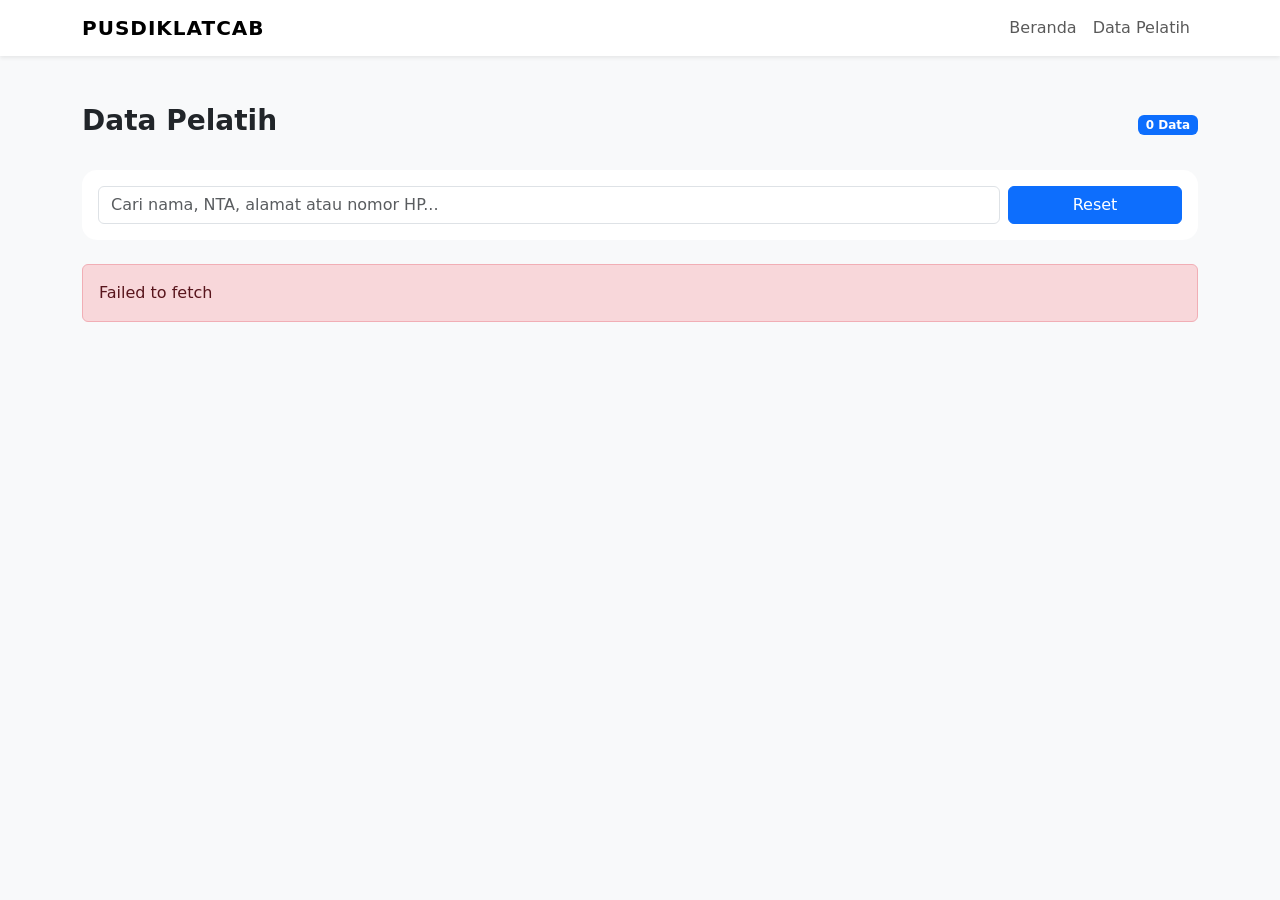
==== data-pelatih.html @ a59b16c0 "first commit" ====
<!DOCTYPE html>
<html lang="id">

<head>

    <meta charset="UTF-8">

    <meta name="viewport" content="width=device-width, initial-scale=1">

    <title>Data Pelatih</title>

    <link href="https://cdn.jsdelivr.net/npm/bootstrap@5.3.3/dist/css/bootstrap.min.css" rel="stylesheet">

    <link rel="stylesheet" href="assets/css/style.css">

</head>

<body>

    <div id="navbar"></div>


    <main class="container-fluid py-5">

        <div class="container">

            <div class="d-flex justify-content-between align-items-center mb-4">

                <h3 class="fw-bold">

                    Data Pelatih

                </h3>

                <span class="badge text-bg-primary" id="totalData">

                    0 Data

                </span>

            </div>


            <div class="card p-3 mb-4">

                <div class="row g-2">

                    <div class="col-md-10">

                        <input type="text" id="search" class="form-control"
                            placeholder="Cari nama, NTA, alamat atau nomor HP...">

                    </div>

                    <div class="col-md-2">

                        <button class="btn btn-primary w-100" onclick="resetSearch()">

                            Reset

                        </button>

                    </div>

                </div>

            </div>


            <div id="loading" class="loading">

                <div class="spinner-border text-primary">

                </div>

                <p class="mt-3">

                    Mengambil data...

                </p>

            </div>


            <div id="error" class="alert alert-danger d-none">

            </div>


            <div id="tableContainer" class="card d-none">

                <div class="table-responsive">

                    <table class="table table-hover table-bordered mb-0">

                        <thead class="table-light">

                            <tr class="text-center">

                                <th>No</th>

                                <th>Foto</th>

                                <th>Nama</th>


                                <th>NTA</th>


                                <th>Aksi</th>
                            </tr>

                        </thead>

                        <tbody id="dataTable">

                        </tbody>

                    </table>

                </div>

            </div>


            <nav class="mt-4">

                <ul class="pagination justify-content-center" id="pagination">

                </ul>

            </nav>

        </div>

    </main>


    <script src="assets/js/config.js"></script>

    <script src="assets/js/api.js"></script>

    <script src="assets/js/navbar.js"></script>

    <script src="assets/js/data-pelatih.js"></script>


    <script src="https://cdn.jsdelivr.net/npm/bootstrap@5.3.3/dist/js/bootstrap.bundle.min.js">

    </script>

</body>

</html>
---- assets/css/style.css ----
body {
  background-color: #f8f9fa;
}

.navbar-brand {
  letter-spacing: 1px;
}

.hero {
  padding: 100px 0;
}

.card {
  border: none;
  border-radius: 15px;
}

.table {
  vertical-align: middle;
}

.loading {
  padding: 50px;
  text-align: center;
}

.stat-card {
  border-radius: 15px;
  padding: 25px;
  background: white;
  box-shadow: 0 5px 20px rgba(0, 0, 0, 0.05);
}
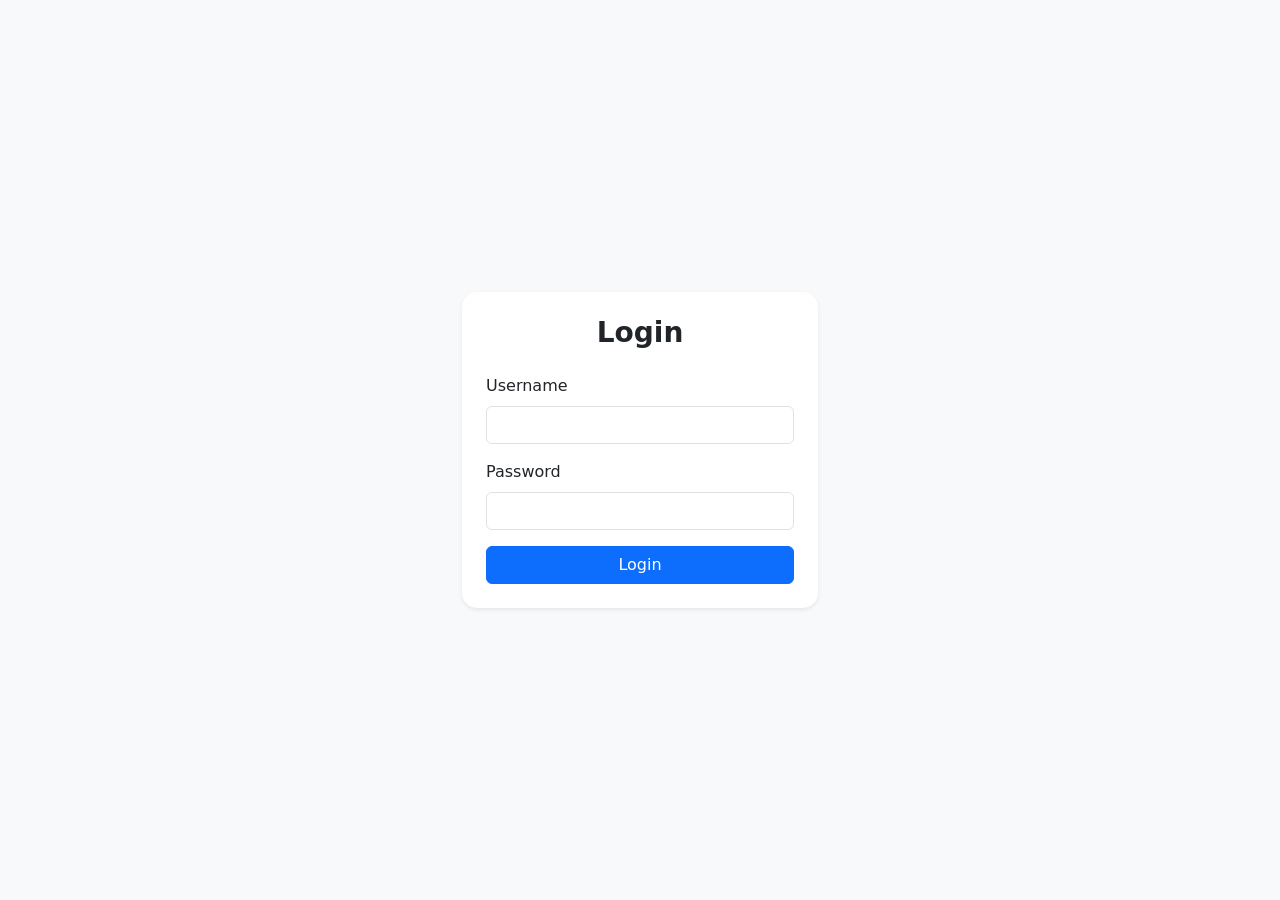
==== commit 21a9e0b6: "update login" ====
--- a/data-pelatih.html
+++ b/data-pelatih.html
@@ -7,78 +7,98 @@
 
     <meta name="viewport" content="width=device-width, initial-scale=1">
 
-    <title>Data Pelatih</title>
+    <title>Data Pembina</title>
+
 
     <link href="https://cdn.jsdelivr.net/npm/bootstrap@5.3.3/dist/css/bootstrap.min.css" rel="stylesheet">
 
+
     <link rel="stylesheet" href="assets/css/style.css">
 
 </head>
 
+
 <body>
 
+
     <div id="navbar"></div>
 
 
     <main class="container-fluid py-5">
 
+
         <div class="container">
 
+
             <div class="d-flex justify-content-between align-items-center mb-4">
 
+
                 <h3 class="fw-bold">
 
-                    Data Pelatih
+                    Data Pembina
 
                 </h3>
 
+
                 <span class="badge text-bg-primary" id="totalData">
 
                     0 Data
 
                 </span>
 
+
             </div>
 
 
             <div class="card p-3 mb-4">
 
+
                 <div class="row g-2">
 
+
                     <div class="col-md-10">
+
 
                         <input type="text" id="search" class="form-control"
                             placeholder="Cari nama, NTA, alamat atau nomor HP...">
 
                     </div>
 
+
                     <div class="col-md-2">
 
+
                         <button class="btn btn-primary w-100" onclick="resetSearch()">
 
                             Reset
 
                         </button>
 
+
                     </div>
 
+
                 </div>
 
+
             </div>
 
 
             <div id="loading" class="loading">
 
+
                 <div class="spinner-border text-primary">
 
                 </div>
 
+
                 <p class="mt-3">
 
                     Mengambil data...
 
                 </p>
 
+
             </div>
 
 
@@ -89,13 +109,17 @@
 
             <div id="tableContainer" class="card d-none">
 
+
                 <div class="table-responsive">
 
+
                     <table class="table table-hover table-bordered mb-0">
 
+
                         <thead class="table-light">
 
-                            <tr class="text-center">
+
+                            <tr>
 
                                 <th>No</th>
 
@@ -103,41 +127,79 @@
 
                                 <th>Nama</th>
 
+                                <th>TTL</th>
 
                                 <th>NTA</th>
 
+                                <th>Alamat</th>
+
+                                <th>No HP</th>
+
+                                <th>KMD</th>
+
+                                <th>KML</th>
+
+                                <th>KPD</th>
+
+                                <th>KPL</th>
+
+                                <th>Ukuran Baju</th>
+
+                                <th>Ukuran Sepatu</th>
+
+                                <th>Ukuran Topi</th>
 
                                 <th>Aksi</th>
+
                             </tr>
 
+
                         </thead>
 
+
                         <tbody id="dataTable">
 
                         </tbody>
 
+
                     </table>
 
+
                 </div>
 
+
             </div>
 
 
             <nav class="mt-4">
 
+
                 <ul class="pagination justify-content-center" id="pagination">
 
                 </ul>
 
+
             </nav>
 
+
         </div>
 
+
     </main>
 
 
     <script src="assets/js/config.js"></script>
 
+    <script src="assets/js/auth.js"></script>
+
+
+    <script>
+
+        cekLogin();
+
+    </script>
+
+
     <script src="assets/js/api.js"></script>
 
     <script src="assets/js/navbar.js"></script>
@@ -149,6 +211,7 @@
 
     </script>
 
+
 </body>
 
 </html>
--- a/assets/css/style.css
+++ b/assets/css/style.css
@@ -4,10 +4,6 @@
 
 .navbar-brand {
   letter-spacing: 1px;
-}
-
-.hero {
-  padding: 100px 0;
 }
 
 .card {
